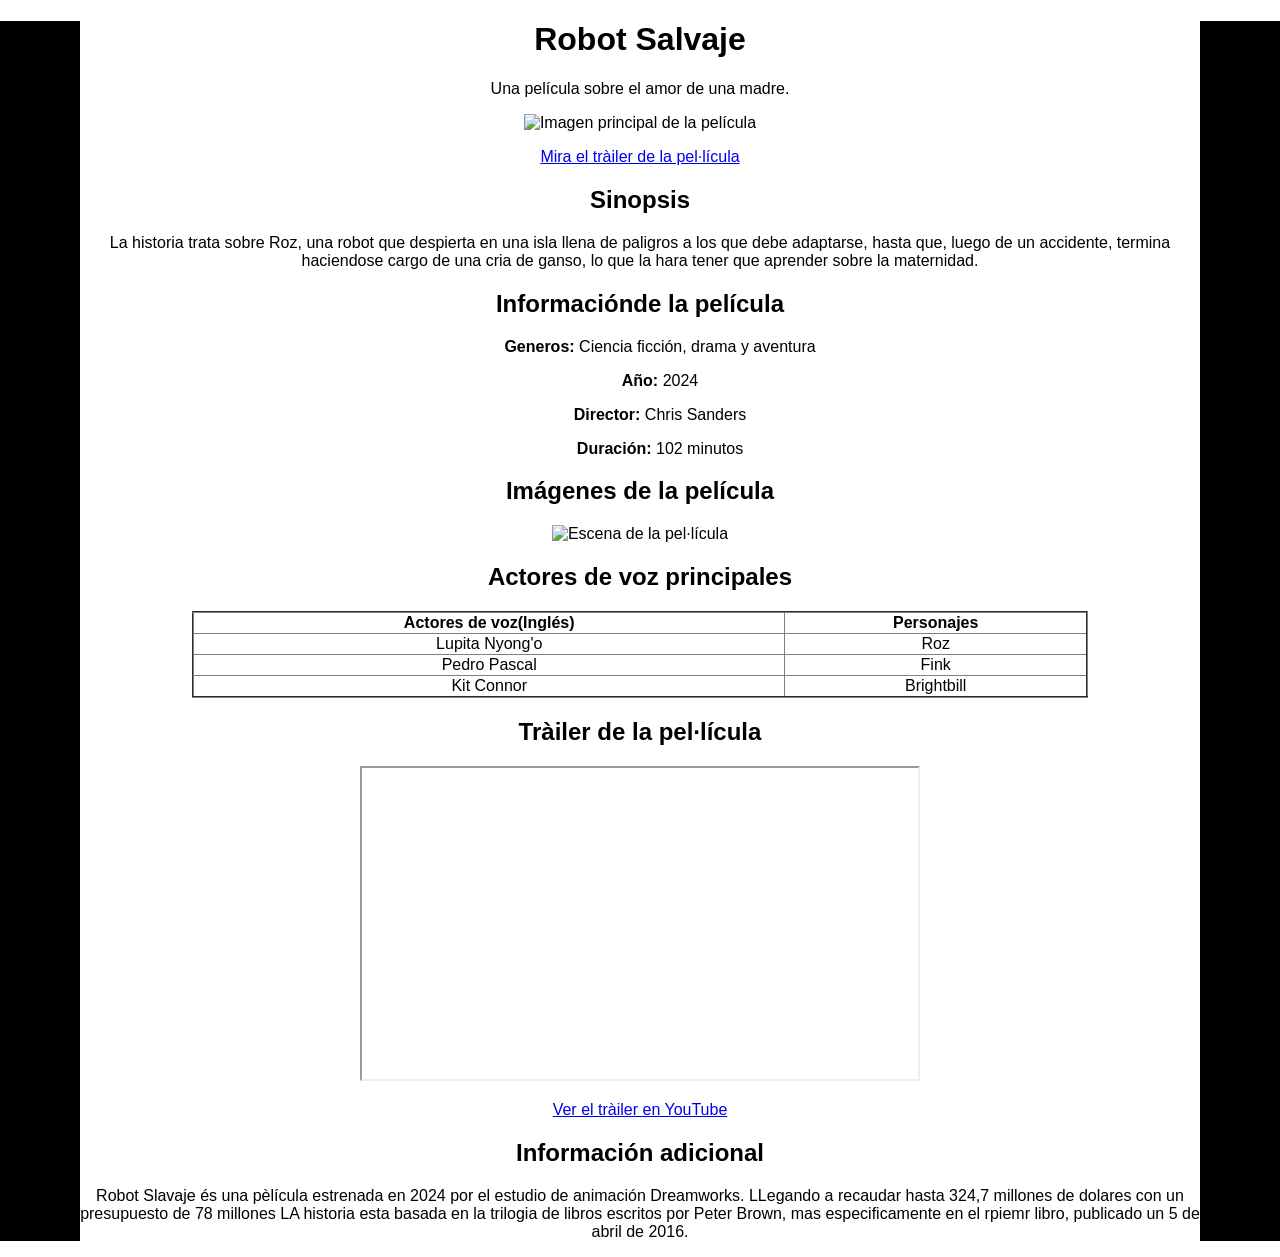
==== index.html @ 250ef8c7 "index" ====
<!DOCTYPE html>
<html lang="es">
<head>
  <meta charset="UTF-8">
  <meta name="author" content="Izan Trigo González">
  <meta name="date" content="14/10/2026">
  <meta name="description" content="En esta web mostrare un poco sobre una película que me interesa mucho.">
  <title>Una web sobre una peli: Robot salvaje.</title>
  <meta content="strict-origin-when-cross-origin">
   <style>
        *{box-sizing: border-box;}
        html {scroll-behavior: smooth;}
        body {
            margin: 0;
            font-family: Arial, sans-serif;
            text-align: center;
        }
        body {
          margin: 0;
          border-left: 80px solid black;
          border-right: 80px solid black;
          box-sizing: border-box;
        }
        table {
          width: 80%;
          margin: 20px auto;
          border-collapse: collapse;
          text-align: center;
        }
    </style>
</head>
<body>
    <div>
      <h1>Robot Salvaje</h1>
        <p>Una película sobre el amor de una madre.</p>
        <img src="/imagenes/imagen1.jpg"
             alt="Imagen principal de la película"
             width="200">
        <p>
          <a href="#trailer">Mira el tràiler de la pel·lícula</a>
        </p>
    </div>
    <div>
        <h2>Sinopsis</h2>
        <p>
            La historia trata sobre Roz, una robot que despierta en una isla llena de paligros a los que debe 
              adaptarse, hasta que, luego de un accidente, termina haciendose cargo de una cria de ganso, lo que la hara tener que aprender sobre la maternidad.
        </p>
        <h2>Informaciónde la película</h2>
        <ul>
            <p><strong>Generos:</strong> Ciencia ficción, drama y aventura</p>
            <p><strong>Año:</strong> 2024</p>
            <p><strong>Director:</strong> Chris Sanders</p>
            <p><strong>Duración:</strong> 102 minutos</p>
        </ul>

        <h2>Imágenes de la película</h2>
        <img src="imagenes/imagen2.jpg"
             alt="Escena de la pel·lícula"
             width="250">
        <h2>Actores de voz principales</h2>
        <table border="2">
            <thead>
                <tr>
                    <th>Actores de voz(Inglés)</th>
                    <th>Personajes</th>
                </tr>
            </thead>
            <tbody>
                <tr>
                    <td>Lupita Nyong'o</td>
                    <td>Roz</td>
                </tr>
                <tr>
                    <td>Pedro Pascal</td>
                    <td>Fink</td>
                </tr>
                <tr>
                    <td>Kit Connor</td>
                    <td>Brightbill</td>
                </tr>
            </tbody>
        </table>
    </div>
    <div>
        <h2 id="trailer">Tràiler de la pel·lícula</h2>
        <iframe
            width="560"
            height="315"
            src="https://www.youtube.com/embed/VY9lcYA4RT4"
            title="Tràiler de Harry Potter i la pedra filosofal"
            allowfullscreen>
        </iframe>
        <p>
          <a href="https://www.youtube.com/results?search_query=Harry+Potter+Philosophers+Stone+official+trailer"
               target="_blank"
               rel="noopener noreferrer">
                Ver el tràiler en YouTube
            </a>
        </p>
        <h2>Información adicional</h2>
        <p>
            Robot Slavaje és una pèlícula estrenada en 2024 por el estudio de animación Dreamworks. LLegando a recaudar hasta 324,7 millones de dolares con un presupuesto de 78 millones
            LA historia esta basada en la trilogia de libros escritos por Peter Brown, mas especificamente en el rpiemr libro, publicado un 5 de abril de 2016.
        </p>
    </div>
</body>
</html>
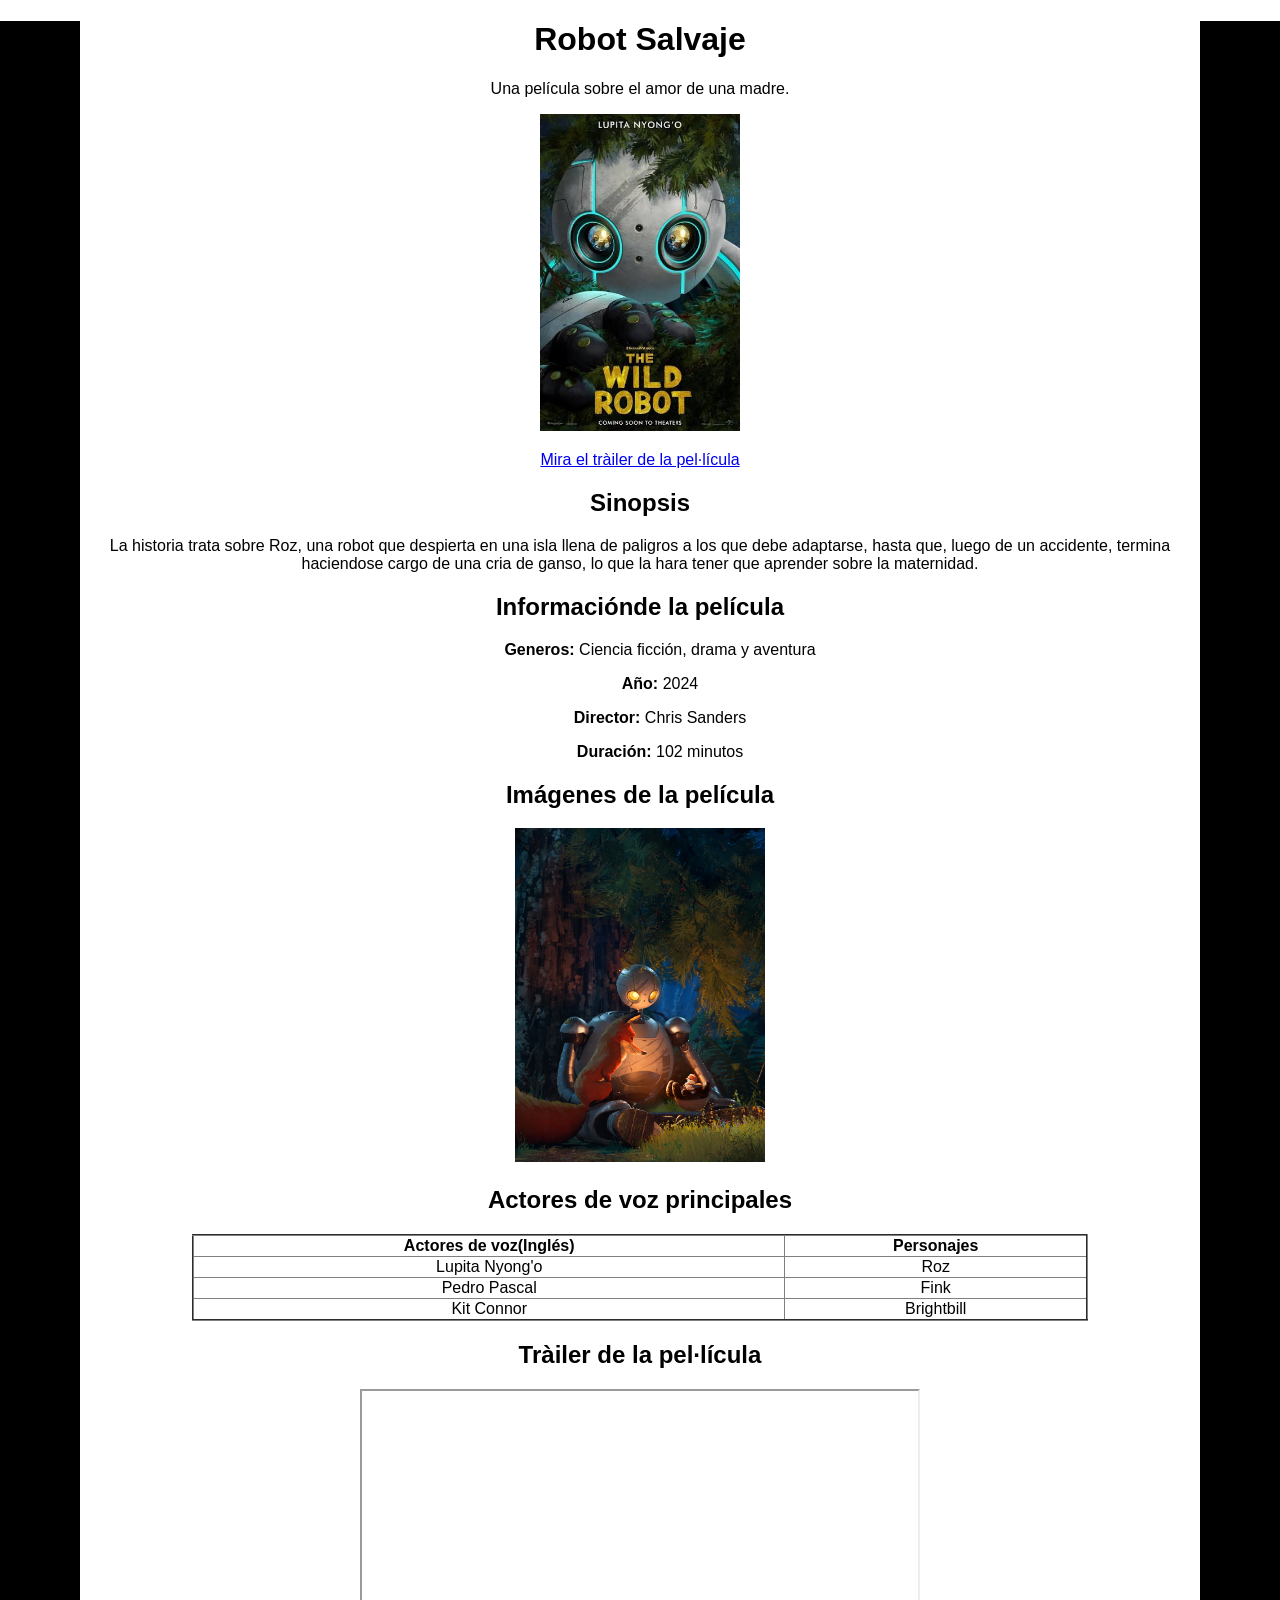
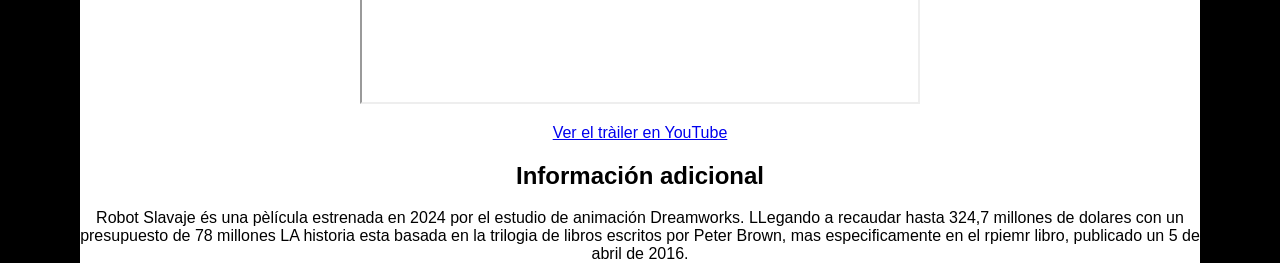
==== commit 120b479f: "nose" ====
--- a/index.html
+++ b/index.html
@@ -33,7 +33,7 @@
     <div>
       <h1>Robot Salvaje</h1>
         <p>Una película sobre el amor de una madre.</p>
-        <img src="/imagenes/imagen1.jpg"
+        <img src="imagenes/imagen1.jpg"
              alt="Imagen principal de la película"
              width="200">
         <p>
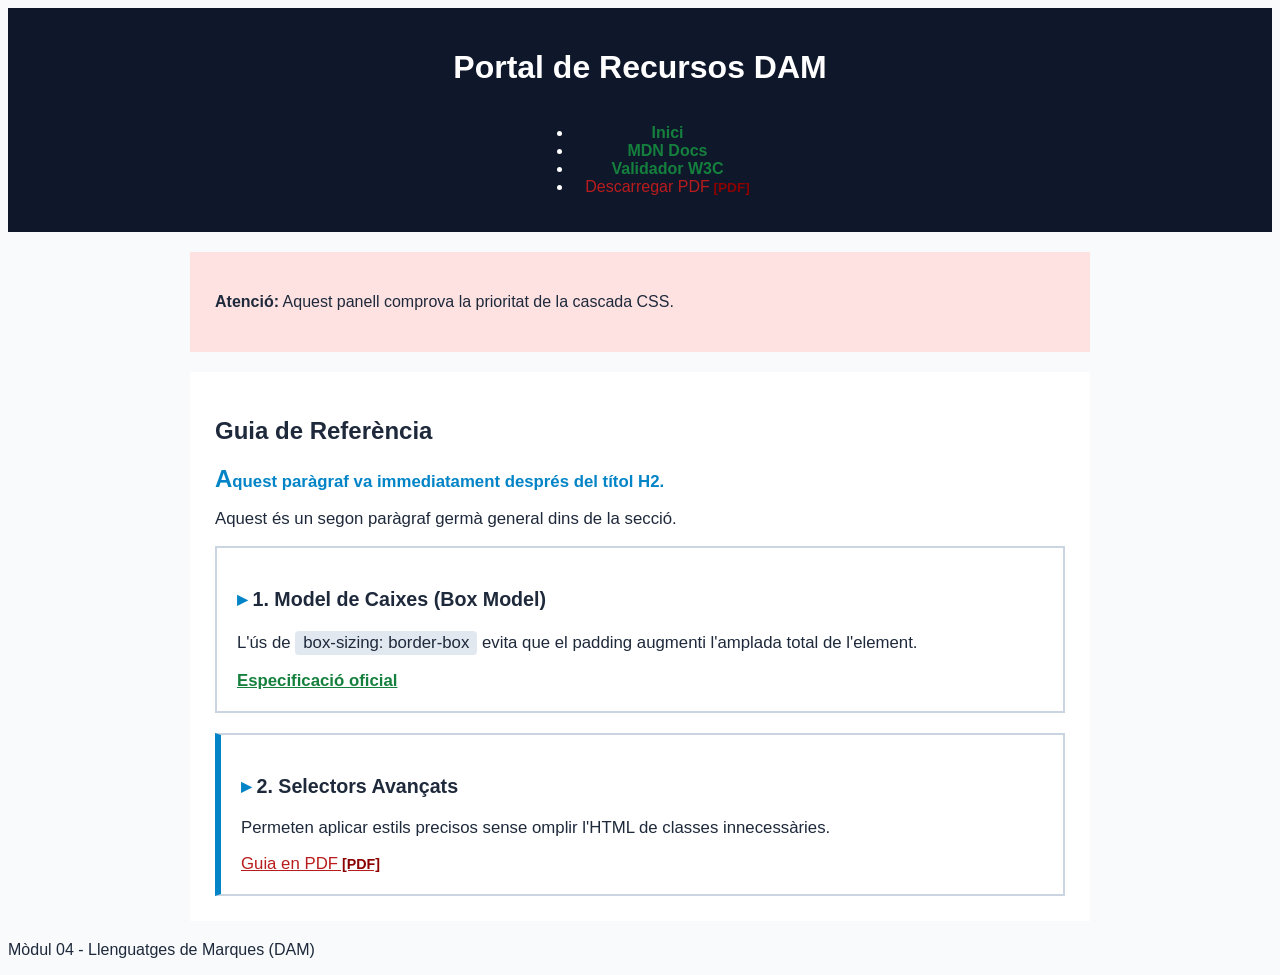
==== commit 1acca908: "Add files via upload" ====
--- a/index.html
+++ b/index.html
@@ -1,108 +1,64 @@
 <!DOCTYPE html>
-<html lang="es">
+<html lang="ca">
 <head>
-  <meta charset="UTF-8">
-  <meta name="author" content="Izan Trigo González">
-  <meta name="date" content="14/10/2026">
-  <meta name="description" content="En esta web mostrare un poco sobre una película que me interesa mucho.">
-  <title>Una web sobre una peli: Robot salvaje.</title>
-  <meta content="strict-origin-when-cross-origin">
-   <style>
-        *{box-sizing: border-box;}
-        html {scroll-behavior: smooth;}
-        body {
-            margin: 0;
-            font-family: Arial, sans-serif;
-            text-align: center;
-        }
-        body {
-          margin: 0;
-          border-left: 80px solid black;
-          border-right: 80px solid black;
-          box-sizing: border-box;
-        }
-        table {
-          width: 80%;
-          margin: 20px auto;
-          border-collapse: collapse;
-          text-align: center;
+    <meta charset="UTF-8">
+    <meta name="viewport" content="width=device-width, initial-scale=1.0">
+    <meta name="author" content="Nom i Cognoms de l'Alumne">
+    <title>Pràctica 2 CSS - Selectors, Cascada i Box Model</title>
+    
+    <!-- 1. Ubicació Externa -->
+    <link rel="stylesheet" href="estils.css">
+
+    <!-- 2. Ubicació Interna -->
+    <style>
+        .caixa-avis {
+            background-color: #fef08a; /* Groc clar */
+            border-color: #eab308;
         }
     </style>
 </head>
 <body>
-    <div>
-      <h1>Robot Salvaje</h1>
-        <p>Una película sobre el amor de una madre.</p>
-        <img src="imagenes/imagen1.jpg"
-             alt="Imagen principal de la película"
-             width="200">
-        <p>
-          <a href="#trailer">Mira el tràiler de la pel·lícula</a>
-        </p>
-    </div>
-    <div>
-        <h2>Sinopsis</h2>
-        <p>
-            La historia trata sobre Roz, una robot que despierta en una isla llena de paligros a los que debe 
-              adaptarse, hasta que, luego de un accidente, termina haciendose cargo de una cria de ganso, lo que la hara tener que aprender sobre la maternidad.
-        </p>
-        <h2>Informaciónde la película</h2>
-        <ul>
-            <p><strong>Generos:</strong> Ciencia ficción, drama y aventura</p>
-            <p><strong>Año:</strong> 2024</p>
-            <p><strong>Director:</strong> Chris Sanders</p>
-            <p><strong>Duración:</strong> 102 minutos</p>
-        </ul>
 
-        <h2>Imágenes de la película</h2>
-        <img src="imagenes/imagen2.jpg"
-             alt="Escena de la pel·lícula"
-             width="250">
-        <h2>Actores de voz principales</h2>
-        <table border="2">
-            <thead>
-                <tr>
-                    <th>Actores de voz(Inglés)</th>
-                    <th>Personajes</th>
-                </tr>
-            </thead>
-            <tbody>
-                <tr>
-                    <td>Lupita Nyong'o</td>
-                    <td>Roz</td>
-                </tr>
-                <tr>
-                    <td>Pedro Pascal</td>
-                    <td>Fink</td>
-                </tr>
-                <tr>
-                    <td>Kit Connor</td>
-                    <td>Brightbill</td>
-                </tr>
-            </tbody>
-        </table>
-    </div>
-    <div>
-        <h2 id="trailer">Tràiler de la pel·lícula</h2>
-        <iframe
-            width="560"
-            height="315"
-            src="https://www.youtube.com/embed/VY9lcYA4RT4"
-            title="Tràiler de Harry Potter i la pedra filosofal"
-            allowfullscreen>
-        </iframe>
-        <p>
-          <a href="https://www.youtube.com/results?search_query=Harry+Potter+Philosophers+Stone+official+trailer"
-               target="_blank"
-               rel="noopener noreferrer">
-                Ver el tràiler en YouTube
-            </a>
-        </p>
-        <h2>Información adicional</h2>
-        <p>
-            Robot Slavaje és una pèlícula estrenada en 2024 por el estudio de animación Dreamworks. LLegando a recaudar hasta 324,7 millones de dolares con un presupuesto de 78 millones
-            LA historia esta basada en la trilogia de libros escritos por Peter Brown, mas especificamente en el rpiemr libro, publicado un 5 de abril de 2016.
-        </p>
-    </div>
+    <header id="capcalera">
+        <h1>Portal de Recursos DAM</h1>
+        <nav class="menu">
+            <ul>
+                <li><a href="#inici">Inici</a></li>
+                <li><a href="https://developer.mozilla.org" target="_blank">MDN Docs</a></li>
+                <li><a href="https://validator.w3.org" target="_blank">Validador W3C</a></li>
+                <li><a href="apunts-css.pdf">Descarregar PDF</a></li>
+            </ul>
+        </nav>
+    </header>
+
+    <main id="contingut">
+        <!-- 3. Ubicació En Línia (Inline) -->
+        <div class="caixa-avis" style="background-color: #fee2e2; border-color: #ef4444;">
+            <p><strong>Atenció:</strong> Aquest panell comprova la prioritat de la cascada CSS.</p>
+        </div>
+
+        <section class="llistat-recursos">
+            <h2>Guia de Referència</h2>
+            <p class="intro">Aquest paràgraf va immediatament després del títol H2.</p>
+            <p>Aquest és un segon paràgraf germà general dins de la secció.</p>
+
+            <article class="fitxa">
+                <h3>1. Model de Caixes (Box Model)</h3>
+                <p>L'ús de <span class="etiqueta-inline">box-sizing: border-box</span> evita que el padding augmenti l'amplada total de l'element.</p>
+                <a href="https://www.w3schools.com/css/css3_box-sizing.asp" target="_blank">Especificació oficial</a>
+            </article>
+
+            <article class="fitxa">
+                <h3>2. Selectors Avançats</h3>
+                <p>Permeten aplicar estils precisos sense omplir l'HTML de classes innecessàries.</p>
+                <a href="guia-selectors.pdf">Guia en PDF</a>
+            </article>
+        </section>
+    </main>
+
+    <footer>
+        <p>Mòdul 04 - Llenguatges de Marques (DAM)</p>
+    </footer>
+
 </body>
 </html>
--- a/estils.css
+++ b/estils.css
@@ -0,0 +1,114 @@
+/*Aplicar selector universal per establir-lo a tota sa pagina*/
+* {
+    box-sizing: border-box
+}
+/*Configuració de body*/
+body {
+    font-family: "Segoe UI", Tahoma, sans-serif;
+    color:#1e293b;
+    background-color:#f8fafc
+}
+/*Definir regla per .caixa-avis*/
+.caixa-avis {
+    background-color :#dbeafe;
+    margin-bottom: 20px;
+    padding: 15px
+}
+/*Definir caracteristiques de capçalera*/
+#capcalera {
+    text-align: center;
+    color: white;
+    background-color:#0f172a;
+    padding: 20px
+}
+/*Menu horizontal*/
+.menu {
+    display: inline-block;
+    margin-left: 15px
+}
+/*Configuració del contenidor principal*/
+#contingut {
+    width: 85%;
+    max-width: 900px;
+    margin: 20px auto
+}
+/*Crear caixes*/
+.fitxa {
+    background-color: white;
+    border-style: solid;
+    border-width: 2px;
+    border-color: #cbd5e1;
+    padding: 20px;
+    margin-bottom: 20px
+}
+/*Configurar una etiqueta dins una caixa*/
+.etiqueta-inline {
+    display: inline-block;
+    background-color: #e2e8f0;
+    padding: 2px 8px;
+    border-radius: 4px
+}
+/*Configura els enllaços del menu*/
+nav a {
+    text-decoration: none;
+    color: white;
+    padding: 8px 12px
+}
+/*Aplicar regles solament als fills directes de #contingut*/
+#contingut > * {
+    background-color: white;
+    padding: 25px
+}
+/*Cambiar color i font solament al paragraf que segueix h2*/
+h2 + * {
+    font-weight: bold;
+    color:#0284c7
+}
+/*Cambiar la mida de tots els paragrafs que segueixen despres de h2*/
+h2 ~ * {
+    font-size: 1.05rem
+}
+/*Dona color als enllaços que obrin una nova pestanya. */
+a[href]:not([href$=".pdf"]) {
+    color:#15803d;
+    font-weight: bold
+}
+/*Dona color als enllaços que obrin un arxiu PDF*/
+a[href$=".pdf"] {
+    color:#b91c1c
+}
+/*Efectes al pasar el ratoli sobre els enllaços*/
+.menu a:hover {
+    background-color:#334155;
+    border-radius: 8px;
+    padding: 4px 8px;
+}
+/*Configurar l'ultima targeta*/
+.fitxa:last-child {
+    margin-bottom: 0;
+    border-left: 6px solid #0284c7
+}
+/*Afegir una fletxa abans dels tituls de les fitxes*/
+.fitxa h3::before {
+    content: "▸ ";
+    color: #0284c7;
+}
+
+/*Afegir l'etiqueta [PDF] despres del enllaç PDF*/
+a[href$=".pdf"]::after {
+    content: " [PDF]";
+    color: #8B0000;
+    font-size: 0.85em;
+    font-weight: bold;
+}
+/* Destaca la primera lletra del paragraf de introducció*/
+.intro::first-letter {
+    font-size: 1.5rem;
+    color: #0284c7;
+}
+
+
+
+/*Pregunta de reflexió: Quin color de fons mostra el navegador per a .caixa-avis i per què? Què passaria si afegissis !important al fitxer extern?
+Es mostra amb un color rosa pastís pàl·lid, ja que el color es definex dins on es defineix la clase, lo que té prioritat sobre quan es defineix fora de sa clase.
+Si afegisim sa regla !important, es pasaria a tomar com prioritat el fitxer extern.*/
